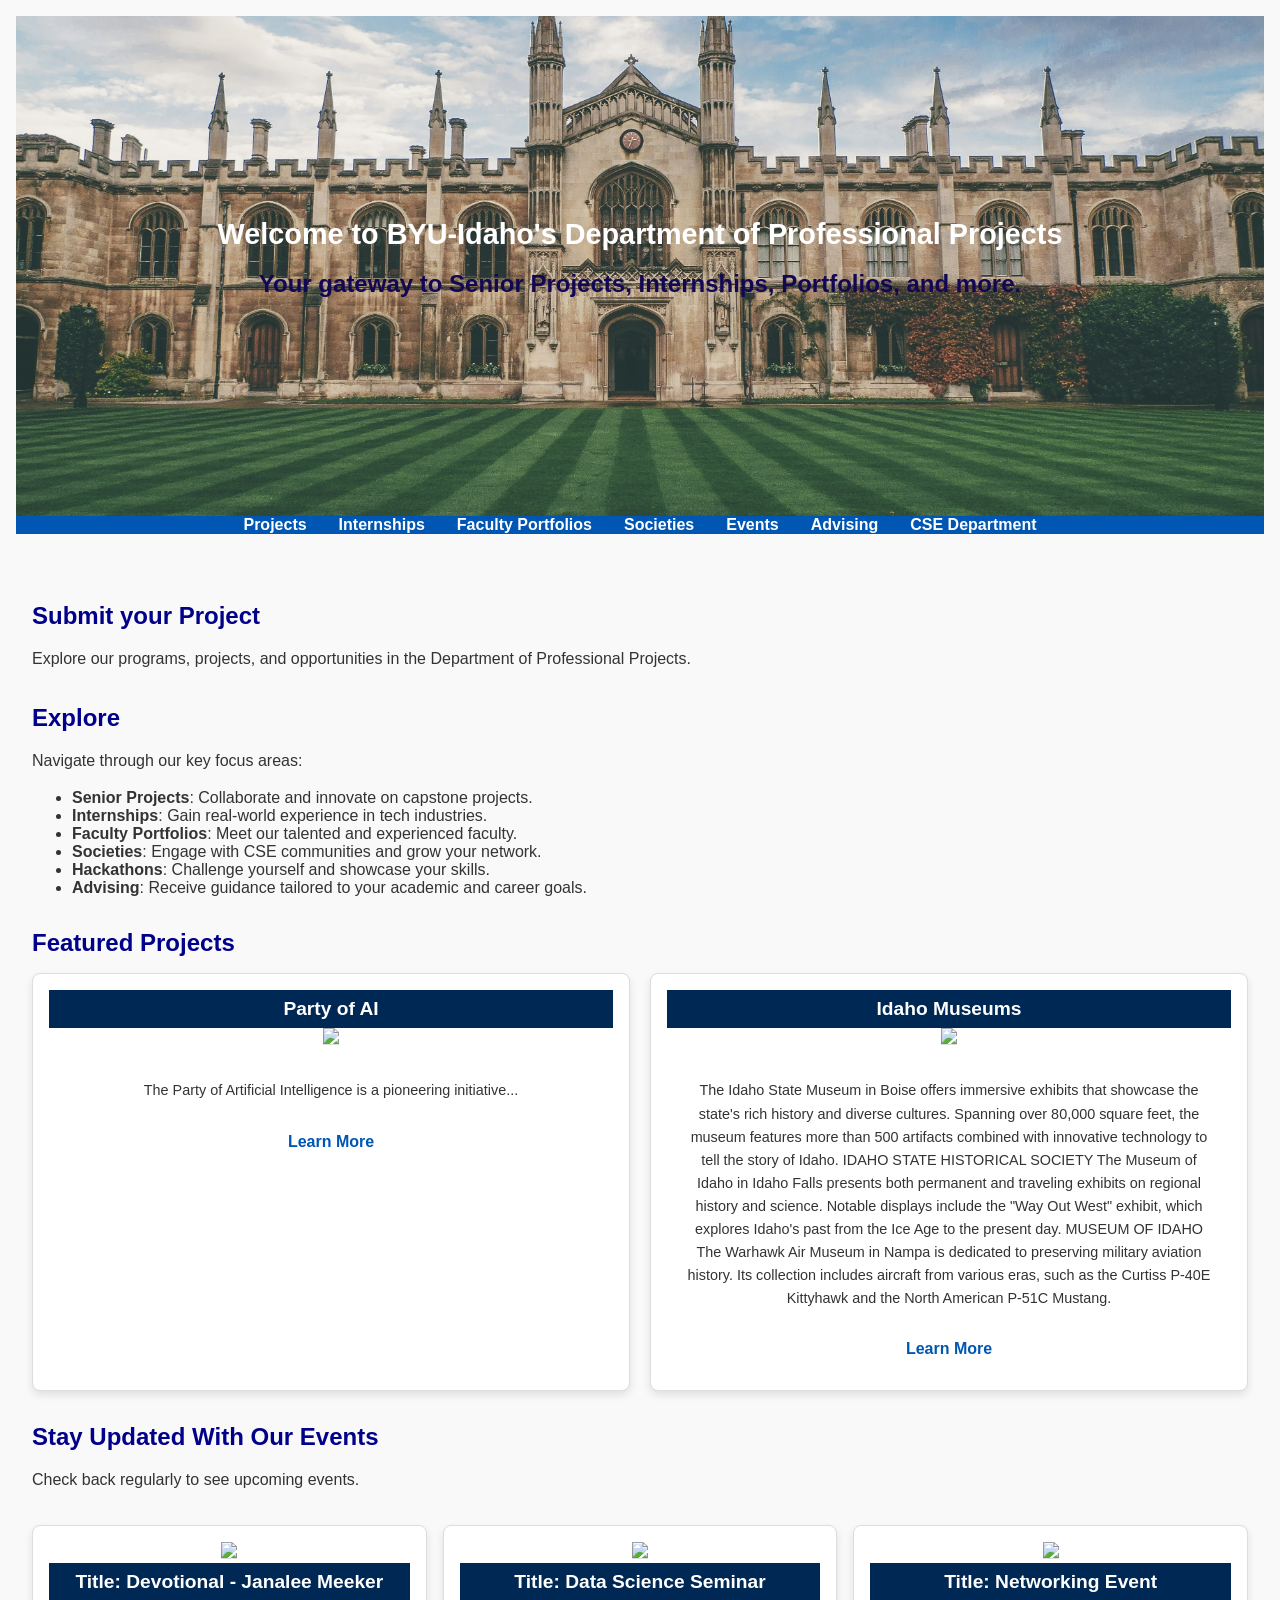
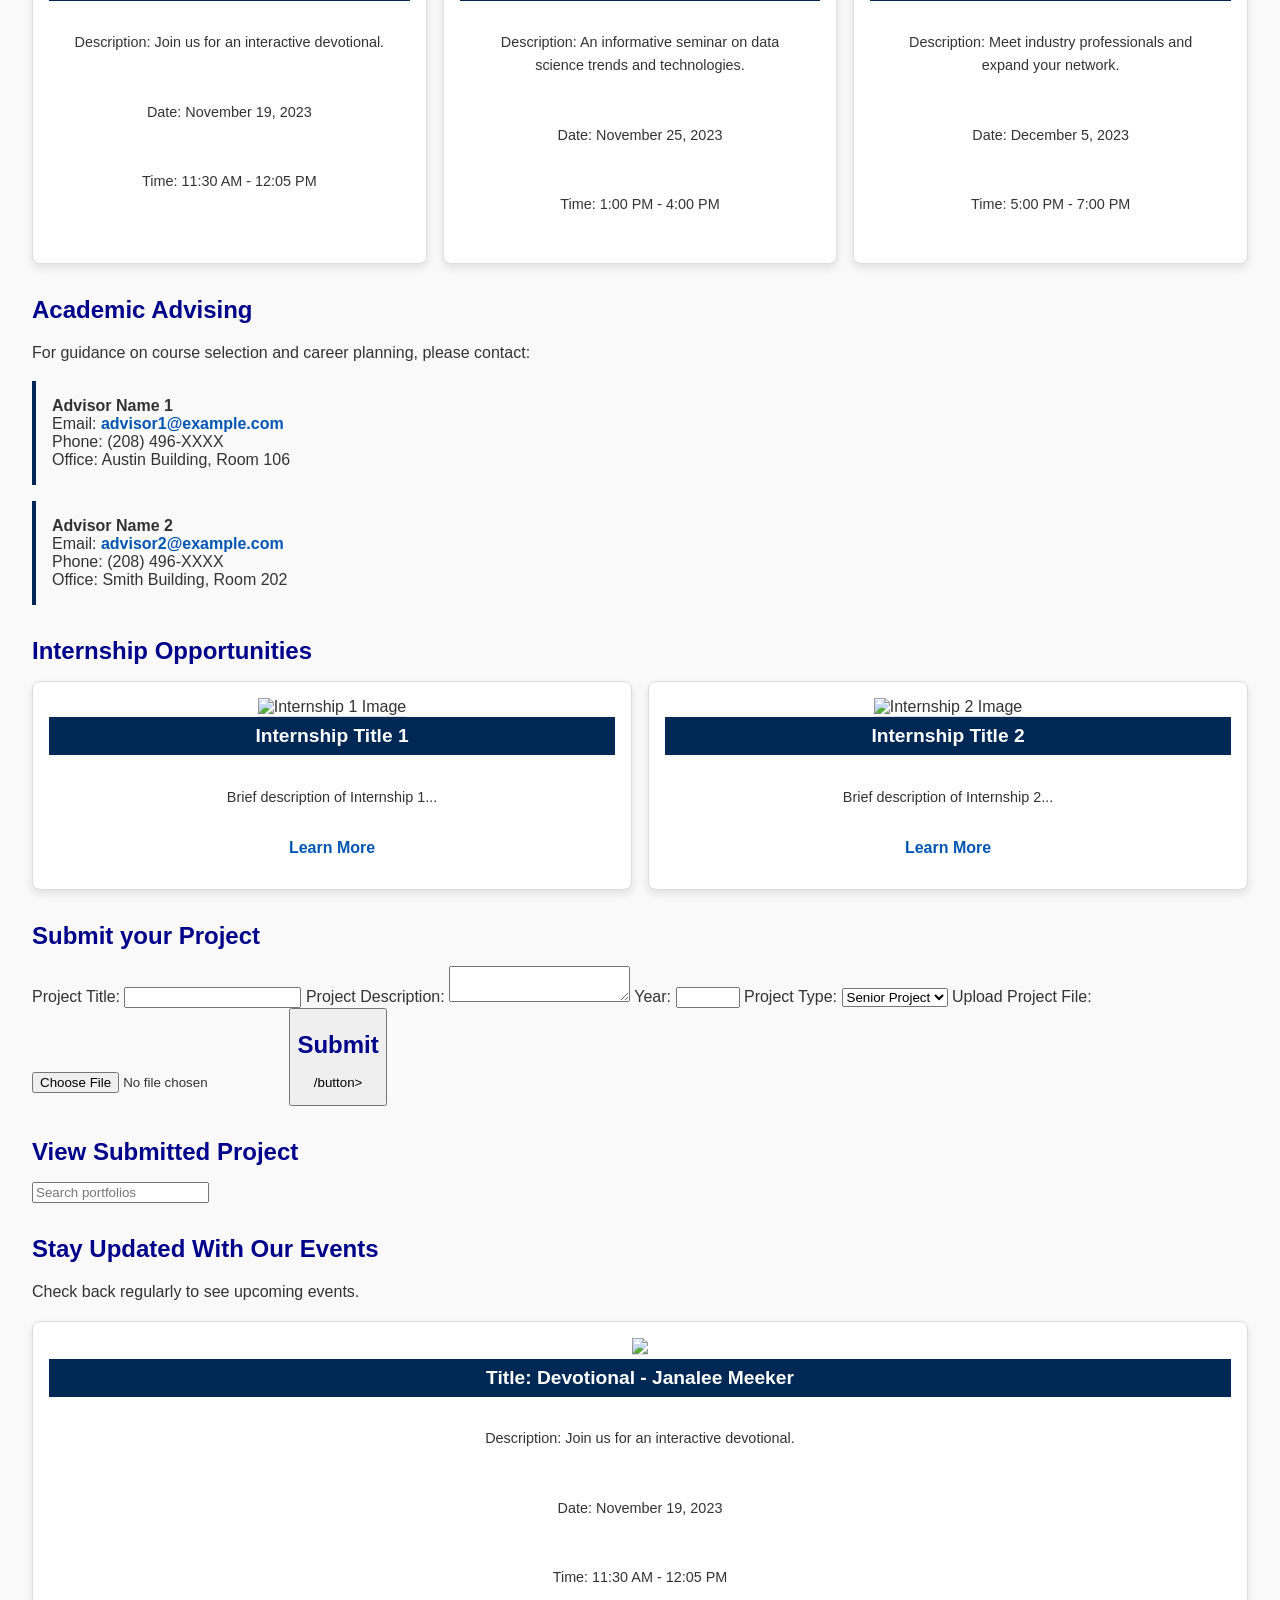
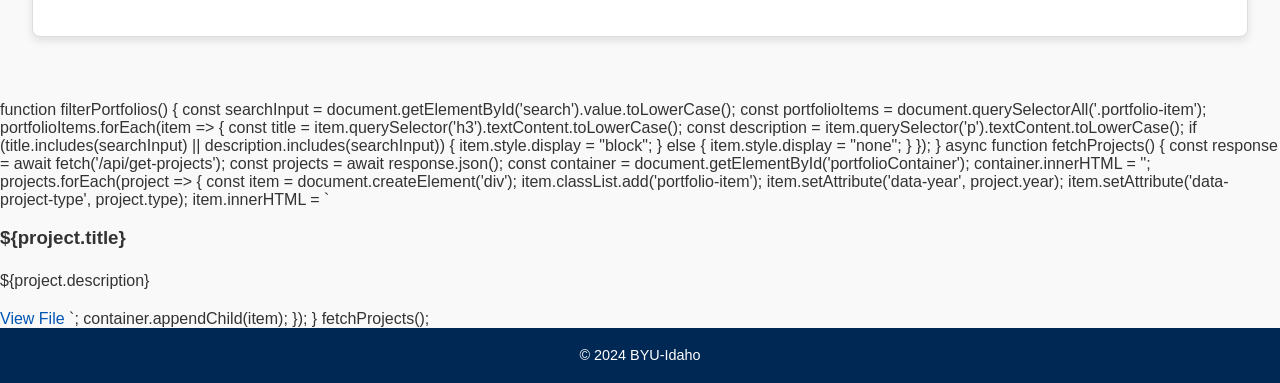
==== index.html @ d8989c40 "Update index.html" ====
<!DOCTYPE html>
<html lang="en">

<head>
  <link rel="stylesheet" type="text/css" href="style.css">
  <meta charset="UTF-8" />
  <meta name="viewport" content="width=device-width, initial-scale=1.0" />
  <title>BYU Idaho Professional Project Department Portfolio</title>
  <link rel="stylesheet" href="/frontend/style.css" />
</head>

<body>
  <header>
    <div class="banner">
      <h1>Welcome to BYU-Idaho's Department of Professional Projects</h1>
      <h2>Your gateway to Senior Projects, Internships, Portfolios, and more.</h2>
    </div>
    
    
    <nav>

      <ul>
        <li><a href="../Professional-Project-Department-Portfolio/frontend/pages/projects.html">Projects</a></li>
        <li><a href="./pages/internships.html">Internships</a></li>
        <li><a href="./pages/portfolio.html">Faculty Portfolios</a></li>
        <li><a href="./pages/societies.html">Societies</a></li>
        <li><a href="./pages/event.html">Events</a></li>
        <li><a href="./pages/advising.html">Advising</a></li>
        <li><a href="./pages/department.html" target="_blank">CSE Department</a></li>
      </ul>

    </nav>
  </header>
  <main>
    <section>
      <h2 style="color: #00008b;">Submit your Project</h2>
      <p>Explore our programs, projects, and opportunities in the Department of Professional Projects.</p>
    </section>
    <section id="overview">
      <h2 style="color: #00008b;">Explore</h2>
      <p>Navigate through our key focus areas:</p>
      <ul>
        <li><strong>Senior Projects</strong>: Collaborate and innovate on capstone projects.</li>
        <li><strong>Internships</strong>: Gain real-world experience in tech industries.</li>
        <li><strong>Faculty Portfolios</strong>: Meet our talented and experienced faculty.</li>
        <li><strong>Societies</strong>: Engage with CSE communities and grow your network.</li>
        <li><strong>Hackathons</strong>: Challenge yourself and showcase your skills.</li>
        <li><strong>Advising</strong>: Receive guidance tailored to your academic and career goals.</li>
      </ul>
    </section>
    <section>
      <h2 style="color: #00008b;">Featured Projects</h2>
      <div class="projects-container">
        <div class="card">
          <h3>Party of AI</h3>
          <img
            src="https://github.com/erospereira/Professional-Project-Department-Portfolio/blob/main/assets/PAI.jpg?raw=true">
          <p>The Party of Artificial Intelligence is a pioneering initiative...</p>
          <a href="#" class="learn-more" onclick="toggleDetails(event, 'details1')">Learn More</a>
          <div id="details1" class="details" style="display: none;">
            <p>
              Key Issues Addressed:
              <br>1. Affordable Housing: Expanding affordable housing options...
              <br>2. Public Safety: Enhancing police presence...
              <br>3. Public Transit Improvement: Upgrading transit safety...
              <br>4. Economic Revitalization: Incentivizing downtown businesses...
              <br>5. Political Engagement and Unity: Promoting inclusive governance...
            </p>
          </div>
        </div>
        <div class="card">
          <h3>Idaho Museums</h3>
          <img
            src="https://github.com/erospereira/Professional-Project-Department-Portfolio/blob/main/Idaho%20museums.jpeg?raw=true">
          <p>The Idaho State Museum in Boise offers immersive exhibits that showcase the state's rich history and
            diverse cultures. Spanning over 80,000 square feet, the museum features more than 500 artifacts combined
            with innovative technology to tell the story of Idaho.
            IDAHO STATE HISTORICAL SOCIETY

            The Museum of Idaho in Idaho Falls presents both permanent and traveling exhibits on regional history and
            science. Notable displays include the "Way Out West" exhibit, which explores Idaho's past from the Ice Age
            to the present day.
            MUSEUM OF IDAHO

            The Warhawk Air Museum in Nampa is dedicated to preserving military aviation history. Its collection
            includes aircraft from various eras, such as the Curtiss P-40E Kittyhawk and the North American P-51C
            Mustang.
          </p>
          <a href="#" class="learn-more" onclick="toggleDetails(event, 'details2')">Learn More</a>
          <div id="details2" class="details" style="display: none;">
            <p>The Central Idaho Historical Museum in McCall focuses on preserving the region's heritage. Current
              projects include the restoration of historic log structures, with support from the Idaho Heritage Trust.
              CHILDRENS INST. FOR HISTORIC PRES.

              The Museum of North Idaho in Coeur d'Alene is planning a significant expansion to accommodate its growing
              collection and better serve the community. The project has received substantial pledges, including
              $700,000 from ignite cda.
              MUSEUM NI

              The Idaho Heritage Trust provides grants and technical assistance to preservationists across the state,
              ensuring that Idaho's cultural legacy is maintained for future generations.
              IDAHO HERITAGE TRUST

              These institutions and projects collectively contribute to preserving and showcasing Idaho's rich cultural
              and historical heritage.
            </p>
          </div>

          <!-- Additional project cards -->
        </div>
    </section>

    <section>
      <h2 style="color: #00008b;">Stay Updated With Our Events</h2>
      <p>Check back regularly to see upcoming events.</p>
    </section>

    <section class="grid-container">
      <!-- Example Event Card -->
      <div class="card">
        <img
          src="https://github.com/erospereira/Professional-Project-Department-Portfolio/blob/main/Janalee.jpg?raw=true" />
        <div class="card-content">
          <h3>Title: Devotional - Janalee Meeker</h3>
          <p>Description: Join us for an interactive devotional.</p>
          <p>Date: November 19, 2023</p>
          <p>Time: 11:30 AM - 12:05 PM</p>
        </div>
      </div>

      <div class="card">
        <img
          src="https://github.com/erospereira/Professional-Project-Department-Portfolio/blob/main/Idaho%20Community.jpeg?raw=true" />
        <div class="card-content">
          <h3>Title: Data Science Seminar</h3>
          <p>Description: An informative seminar on data science trends and technologies.</p>
          <p>Date: November 25, 2023</p>
          <p>Time: 1:00 PM - 4:00 PM</p>
        </div>
      </div>

      <div class="card">
        <img
          src="https://github.com/erospereira/Professional-Project-Department-Portfolio/blob/main/BYU%20Idaho2.jpeg?raw=true" />
        <div class="card-content">
          <h3>Title: Networking Event</h3>
          <p>Description: Meet industry professionals and expand your network.</p>
          <p>Date: December 5, 2023</p>
          <p>Time: 5:00 PM - 7:00 PM</p>
        </div>
      </div>
    </section>

          <!-- Additional project cards -->
        </div>
    </section>  



    <section>
      <h2 style="color: #00008b;">Academic Advising</h2>
      <p>For guidance on course selection and career planning, please contact:</p>
      <ul class="advisors-list">
        <li>
          <strong>Advisor Name 1</strong><br>
          Email: <a href="mailto:advisor1@example.com">advisor1@example.com</a><br>
          Phone: (208) 496-XXXX<br>
          Office: Austin Building, Room 106
        </li>
        <li>
          <strong>Advisor Name 2</strong><br>
          Email: <a href="mailto:advisor2@example.com">advisor2@example.com</a><br>
          Phone: (208) 496-XXXX<br>
          Office: Smith Building, Room 202
        </li>
        <!-- Additional advisors -->
      </ul>
    </section>
    <section>
      <h2 style="color: #00008b;">Internship Opportunities</h2>
      <div class="grid-container">
        <div class="card">   
                   
          <img src="C:\Users\erosp\Documents\Repositories\Professional-Project-Department-Portfolio\assets\BYU Idaho2.jpeg" alt="Internship 1 Image" class="card-img">
          <div class="card-content"></div>
          <h3>Internship Title 1</h3>
          <p>Brief description of Internship 1...</p>
          <a href="internship1-details.html">Learn More</a>
        </div>
        <div class="card">                   
          <img src="C:\Users\erosp\Documents\Repositories\Professional-Project-Department-Portfolio\assets\Idaho Community.jpeg" alt="Internship 2 Image" class="card-img" >
          <div class="card-content"></div>
          <h3>Internship Title 2</h3>
          <p>Brief description of Internship 2...</p>
          <a href="internship2-details.html">Learn More</a>
        </div>


        <!-- Additional project cards -->
      </div>
    </section>

    <section id="uploadProject">
      <h2 style="color: #00008b;">Submit your Project</h2>
      <form id="projectForm" enctype="multipart/form-data">
        <label for="projectTitle">Project Title:</label>
        <input type="text" id="projectTitle" name="title" required>

        <label for="projectDescription">Project Description:</label>
        <textarea id="projectDescription" name="description" required></textarea>

        <label for="projectYear">Year:</label>
        <input type="number" id="projectYear" name="year" min="2000" max="2100" required>

        <label for="projectType">Project Type:</label>
        <select id="projectType" name="type" required>
          <option value="Senior Project">Senior Project</option>
          <option value="Internship">Internship</option>
          <option value="Portfolio">Portfolio</option>
        </select>

        <label for="projectFile">Upload Project File:</label>
        <input type="file" id="projectFile" name="file" accept=".jpg,.png,.pdf,.docx" required>

        <button type="submit"><h2 style="color: #00008b;">Submit</h2>/button>
      </form>
      <p id="formMessage"></p>
    </section>

    <section id="portfolioDisplay">
      <h2 style="color: #00008b;">View Submitted Project</h2>
      <input type="text" id="search" placeholder="Search portfolios" oninput="filterPortfolios()">
      <div id="portfolioContainer"></div>
    </section>

    

    <section>
      <h2 style="color: #00008b;">Stay Updated With Our Events</h2>
      <p>Check back regularly to see upcoming events.</p>
      <div class="grid-container">
        <div class="card">
          <img src="https://github.com/erospereira/Professional-Project-Department-Portfolio/blob/main/assets/Janalee.jpg?raw=true" />
          <div class="card-content">
            <h3>Title: Devotional - Janalee Meeker</h3>
            <p>Description: Join us for an interactive devotional.</p>
            <p>Date: November 19, 2023</p>
            <p>Time: 11:30 AM - 12:05 PM</p>
          </div>
        </div>
        <!-- Additional event cards -->
      </div>
    </section>
  </main>

 
    function filterPortfolios() {
      const searchInput = document.getElementById('search').value.toLowerCase();
      const portfolioItems = document.querySelectorAll('.portfolio-item');
      portfolioItems.forEach(item => {
        const title = item.querySelector('h3').textContent.toLowerCase();
        const description = item.querySelector('p').textContent.toLowerCase();
        if (title.includes(searchInput) || description.includes(searchInput)) {
          item.style.display = "block";
        } else {
          item.style.display = "none";
        }
      });
    }

  
  </script>
    async function fetchProjects() {
      const response = await fetch('/api/get-projects');
      const projects = await response.json();
      const container = document.getElementById('portfolioContainer');
      container.innerHTML = '';

      projects.forEach(project => {
        const item = document.createElement('div');
        item.classList.add('portfolio-item');
        item.setAttribute('data-year', project.year);
        item.setAttribute('data-project-type', project.type);

        item.innerHTML = `
          <h3>${project.title}</h3>
          <p>${project.description}</p>
          <a href="${project.filePath}" target="_blank">View File</a>
        `;
        container.appendChild(item);
      });
    }

    fetchProjects();
  </script>

    <footer>
      <p>&copy; 2024 BYU-Idaho</p>
    </footer>
  
    <script>
      function toggleDetails(event, id) {
        event.preventDefault();
        var details = document.getElementById(id);
        if (details.style.display === "none") {
          details.style.display = "block";
        } else {
          details.style.display = "none";
      }
      }  
  </script>
</body>

</html>
---- style.css ----
/* General Styles */
header {
    background-image: url('https://github.com/erospereira/Professional-Project-Department-Portfolio/blob/main/assets/vadim-sherbakov-d6ebY-faOO0-unsplash.jpg?raw=true');
    background-size: cover;
    background-position: center;
    color: #ffffff;
    padding: 1rem;
    text-align: center;
  }
  
  body {
    font-family: Arial, sans-serif;
    margin: 0;
    padding: 0;
    background-color: #f9f9f9;
    color: #333;
  }
  
  a {
    color: #0056b3;
    text-decoration: none;
  }
  
  a:hover {
    text-decoration: underline;
  }
  
  /* Header Styles */
  header h1 {
    margin: 0;
    font-size: 1.8rem;
  }
  
  nav {
    background-color: #0056b3;
  }
  
  nav ul {
    list-style-type: none;
    padding: 0;
    margin: 0;
    display: flex;
    justify-content: center;
  }
  
  nav ul li {
    margin: 0 1rem;
  }
  
  nav ul li a {
    color: #ffffff;
    font-weight: bold;
  }
  
  nav ul li a:hover {
    text-decoration: underline;
  }
  
  /* Main Content Styles */
  main {
    padding: 2rem;
  }
  
  section {
    margin-bottom: 2rem;
  }
  
  h2 {
    /* color: #002855; */
    color:rgb(19, 7, 83);
    font-size: 1.5rem;
    margin-bottom: 1rem;
  }
  
  .card img {
    width: 33%;
    height: auto;
    border-bottom: 1px solid #ddd;
  }

  p {
    line-height: 1.6;
  }
  
  /* Grid and Card Styles */
  .grid-container {
    display: grid;
    grid-template-columns: repeat(auto-fit, minmax(300px, 1fr));
    gap: 1rem;
  }
  
  /* Projects Flex Container */
  .projects-container {
    display: flex;
    flex-wrap: wrap; /* Allows items to wrap to the next line if necessary */
    gap: 20px; /* Adds space between the cards */
  }
  
  /* Card Style Adjustments */
  .card {
    flex: 1 1 calc(33.333% - 40px); /* Adjusts the width of each card */
    box-sizing: border-box;
    border: 1px solid #ddd;
    border-radius: 8px;
    box-shadow: 0 4px 8px rgba(0, 0, 0, 0.1);
    background-color: #ffffff;
    overflow: hidden;
    transition: transform 0.2s;
    text-align: center;
    padding: 16px;
  }
  
  .card:hover {
    transform: translateY(-5px);
  }
  
  .card h3 {
    background-color: #002855;
    color: #ffffff;
    padding: 0.5rem;
    margin: 0;
    font-size: 1.2rem;
    
  }
  
  .card img {
    width: 33%;
    height: auto;
    border-bottom: 1px solid #ddd;
  }
  
  .card p {
    padding: 1rem;
    font-size: 0.9rem;
  }
  
  .card a {
    display: inline-block;
    margin-bottom: 1rem;
    color: #0056b3;
    font-weight: bold;
  }
  
  .card a:hover {
    text-decoration: underline;
  }
  
  /* List Styles */
  ul.events-list,
  ul.advisors-list {
    list-style-type: none;
    padding: 0;
  }
  
  ul.events-list li,
  ul.advisors-list li {
    background-color: #f9f9f9;
    padding: 1rem;
    margin-bottom: 1rem;
    border-left: 4px solid #002855;
  }
  
  ul.events-list li a,
  ul.advisors-list li a {
    color: #0056b3;
    font-weight: bold;
  }
  
  ul.events-list li a:hover,
  ul.advisors-list li a:hover {
    text-decoration: underline;
  }
  
  /* Footer Styles */
  footer {
    background-color: #002855;
    color: #ffffff;
    text-align: center;
    padding: 1rem;
  }
  
  footer p {
    margin: 0;
    font-size: 0.9rem;
  }
  
  
  .banner{
    display: flex;
    justify-content: center;
    align-items: center;
    flex-direction: column;
    height:500px;
    background-image: url(../Professional-Project-Department-Portfolio/assets/vadim-sherbakov-d6ebY-faOO0-unsplash.jpg);
    background-size: cover;
    background-position: center;
    
  }
---- frontend/style.css ----
/* General Styles */
header {
    background-image: url('https://github.com/erospereira/Professional-Project-Department-Portfolio/blob/main/assetsvadim-sherbakov-d6ebY-faOO0-unsplash.jpg?raw=true');
    background-size: cover;
    background-position: center;
    color: #ffffff;
    padding: 1rem;
    text-align: center;
  }
  
  body {
    font-family: Arial, sans-serif;
    margin: 0;
    padding: 0;
    background-color: #f9f9f9;
    color: #333;
  }
  
  a {
    color: #0056b3;
    text-decoration: none;
  }
  
  a:hover {
    text-decoration: underline;
  }
  
  /* Header Styles */
  header h1 {
    margin: 0;
    font-size: 1.8rem;
  }
  
  nav {
    background-color: #0056b3;
  }
  
  nav ul {
    list-style-type: none;
    padding: 0;
    margin: 0;
    display: flex;
    justify-content: center;
  }
  
  nav ul li {
    margin: 0 1rem;
  }
  
  nav ul li a {
    color: #ffffff;
    font-weight: bold;
  }
  
  nav ul li a:hover {
    text-decoration: underline;
  }
  
  /* Main Content Styles */
  main {
    padding: 2rem;
  }
  
  section {
    margin-bottom: 2rem;
  }
  
  h2 {
    /* color: #002855; */
    color:rgb(19, 7, 83);
    font-size: 1.5rem;
    margin-bottom: 1rem;
  }
  
  .card img {
    width: 33%;
    height: auto;
    border-bottom: 1px solid #ddd;
  }

  p {
    line-height: 1.6;
  }
  
  /* Grid and Card Styles */
  .grid-container {
    display: grid;
    grid-template-columns: repeat(auto-fit, minmax(300px, 1fr));
    gap: 1rem;
  }
  
  /* Projects Flex Container */
  .projects-container {
    display: flex;
    flex-wrap: wrap; /* Allows items to wrap to the next line if necessary */
    gap: 20px; /* Adds space between the cards */
  }
  
  /* Card Style Adjustments */
  .card {
    flex: 1 1 calc(33.333% - 40px); /* Adjusts the width of each card */
    box-sizing: border-box;
    border: 1px solid #ddd;
    border-radius: 8px;
    box-shadow: 0 4px 8px rgba(0, 0, 0, 0.1);
    background-color: #ffffff;
    overflow: hidden;
    transition: transform 0.2s;
    text-align: center;
    padding: 16px;
  }
  
  .card:hover {
    transform: translateY(-5px);
  }
  
  .card h3 {
    background-color: #002855;
    color: #ffffff;
    padding: 0.5rem;
    margin: 0;
    font-size: 1.2rem;
    
  }
  
  .card img {
    width: 33%;
    height: auto;
    border-bottom: 1px solid #ddd;
  }
  
  .card p {
    padding: 1rem;
    font-size: 0.9rem;
  }
  
  .card a {
    display: inline-block;
    margin-bottom: 1rem;
    color: #0056b3;
    font-weight: bold;
  }
  
  .card a:hover {
    text-decoration: underline;
  }
  
  /* List Styles */
  ul.events-list,
  ul.advisors-list {
    list-style-type: none;
    padding: 0;
  }
  
  ul.events-list li,
  ul.advisors-list li {
    background-color: #f9f9f9;
    padding: 1rem;
    margin-bottom: 1rem;
    border-left: 4px solid #002855;
  }
  
  ul.events-list li a,
  ul.advisors-list li a {
    color: #0056b3;
    font-weight: bold;
  }
  
  ul.events-list li a:hover,
  ul.advisors-list li a:hover {
    text-decoration: underline;
  }
  
  /* Footer Styles */
  footer {
    background-color: #002855;
    color: #ffffff;
    text-align: center;
    padding: 1rem;
  }
  
  footer p {
    margin: 0;
    font-size: 0.9rem;
  }
  
  
  .banner{
    display: flex;
    justify-content: center;
    align-items: center;
    flex-direction: column;
    height:500px;
    background-image: url(../assets/vadim-sherbakov-d6ebY-faOO0-unsplash.jpg);
    background-size: cover;
    background-position: center;
    
  }
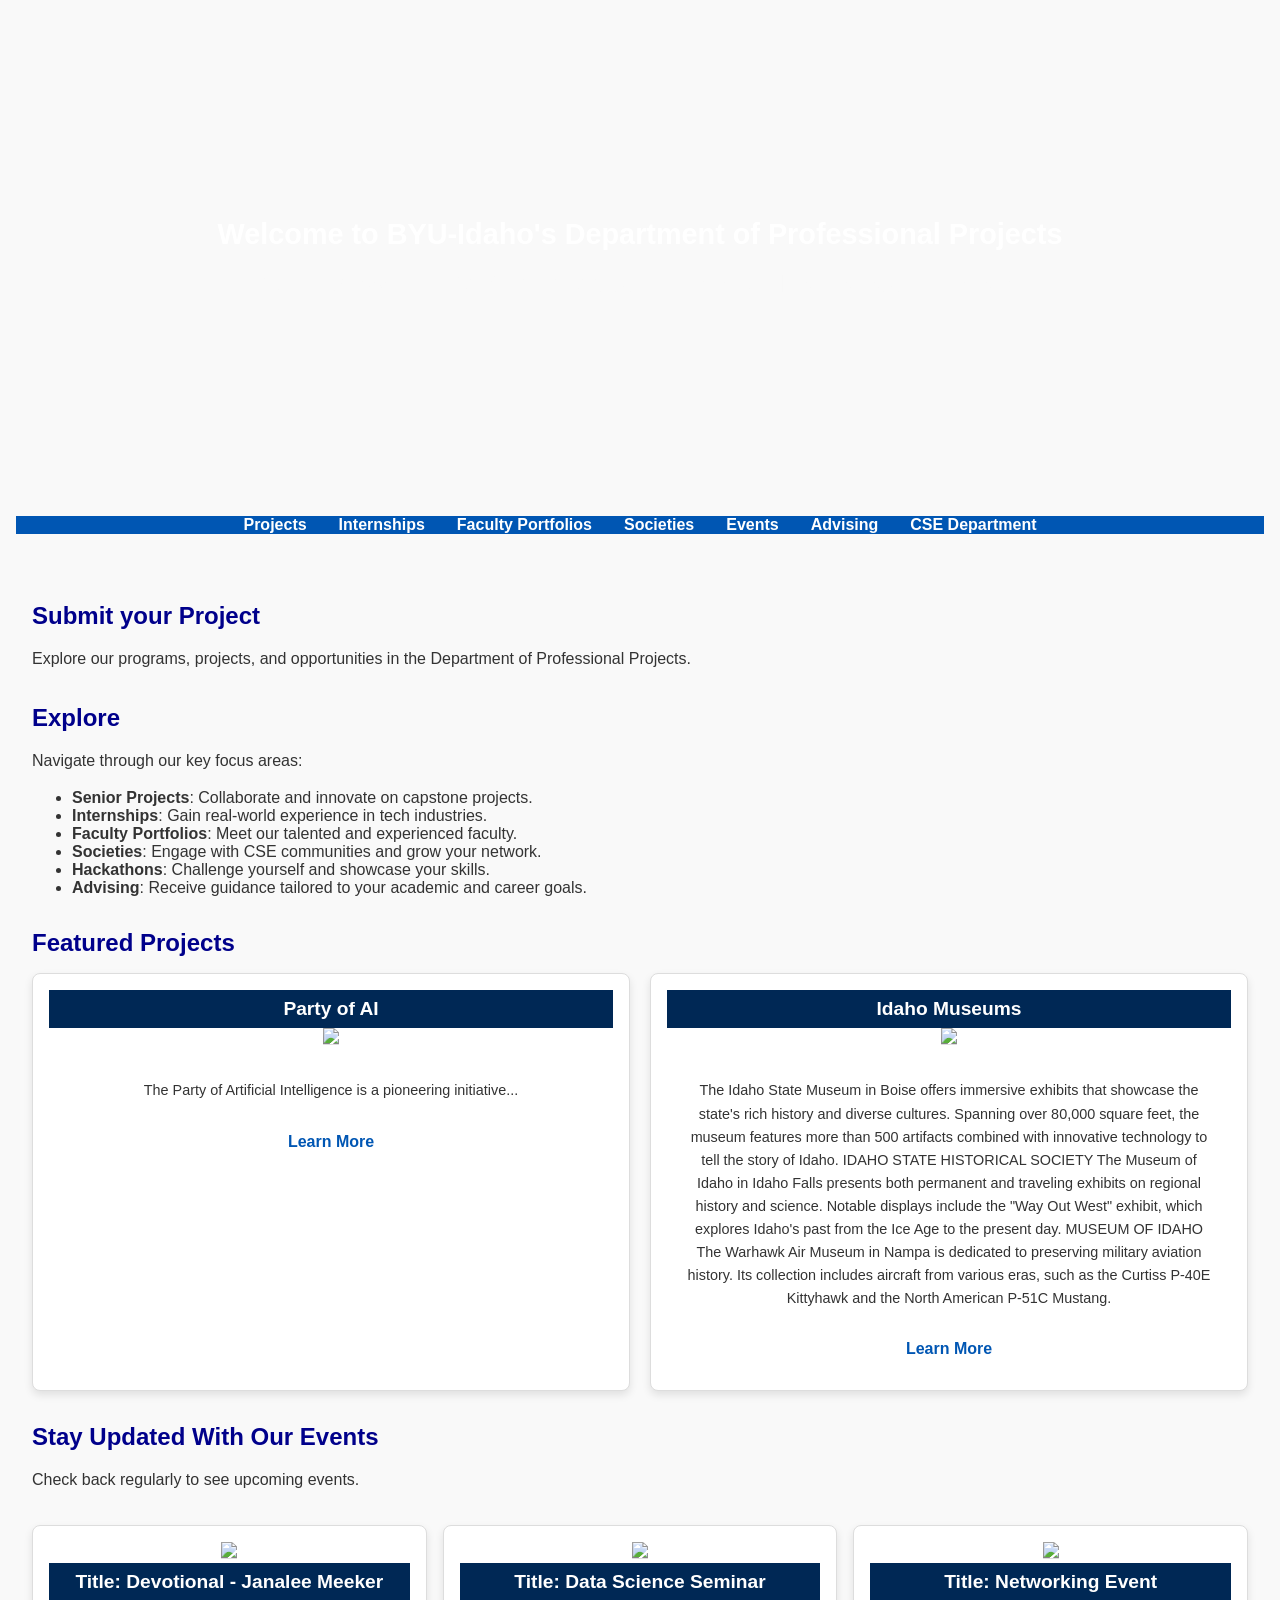
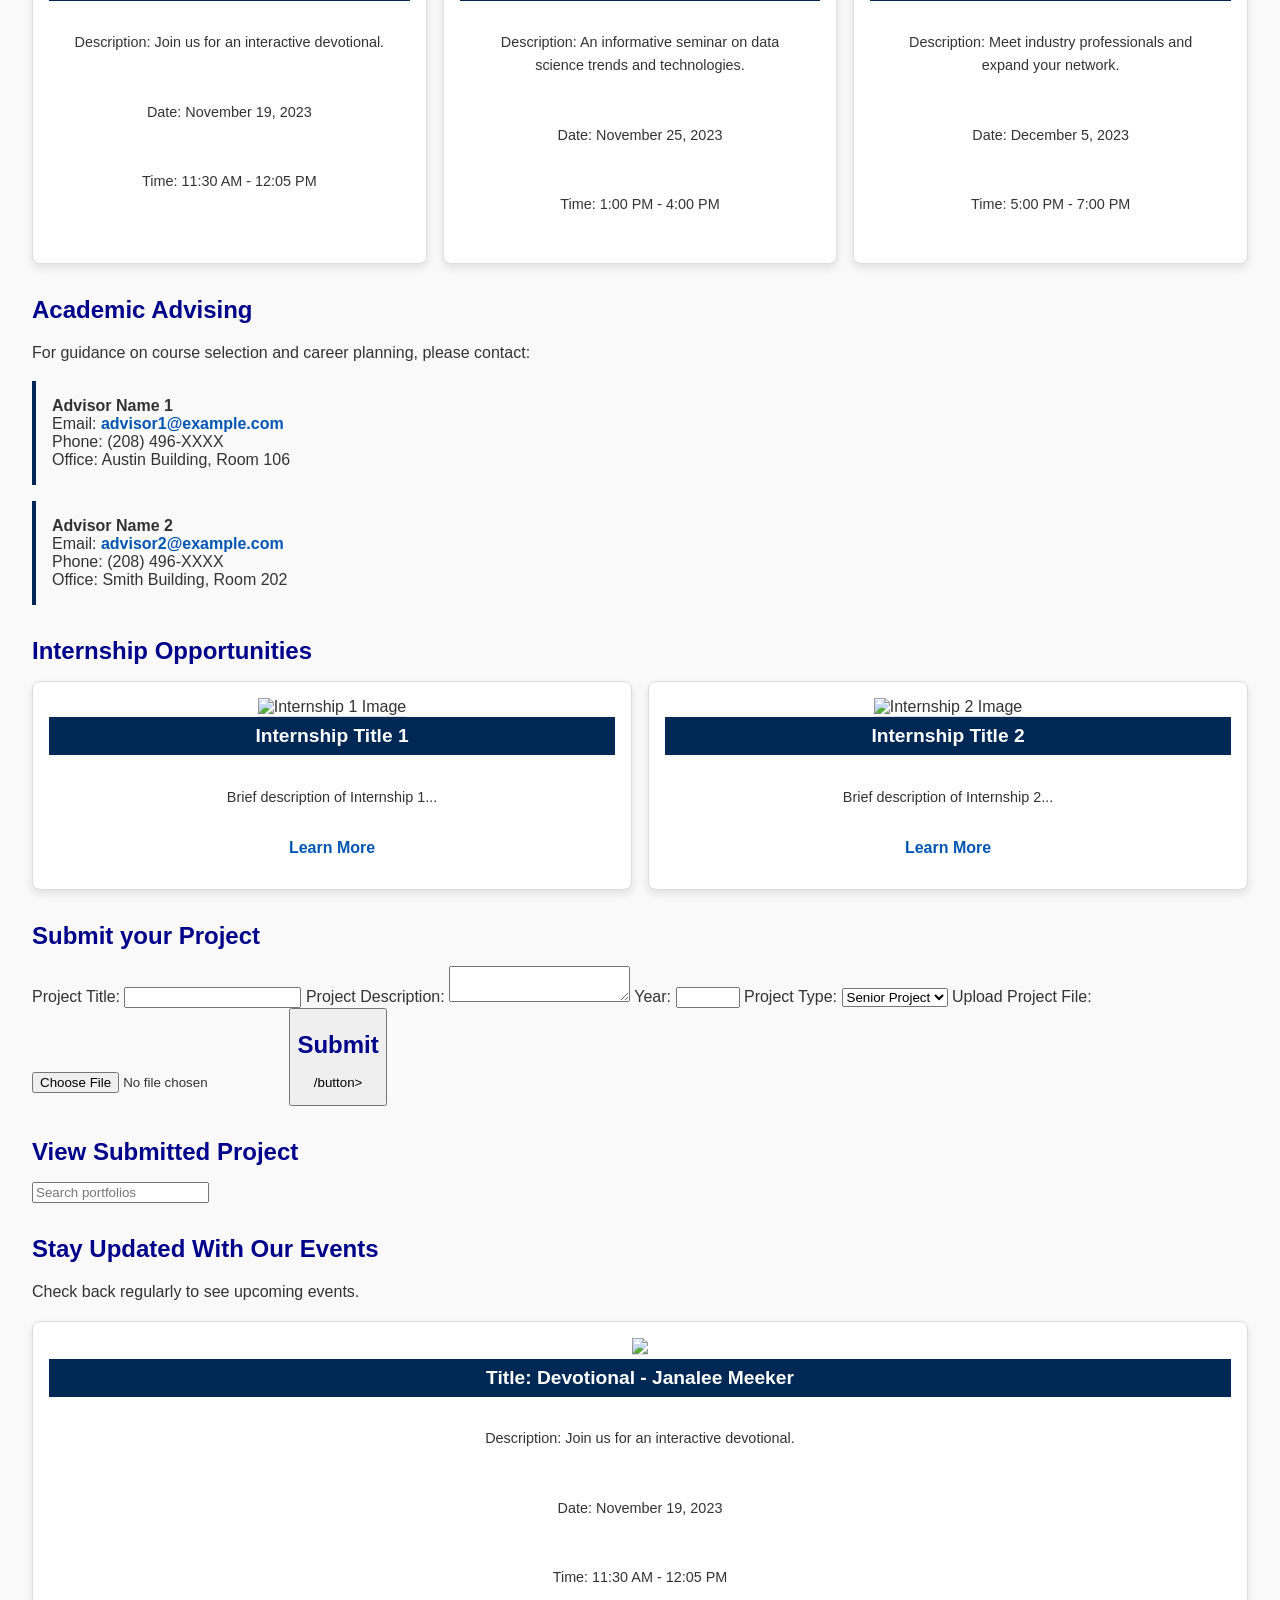
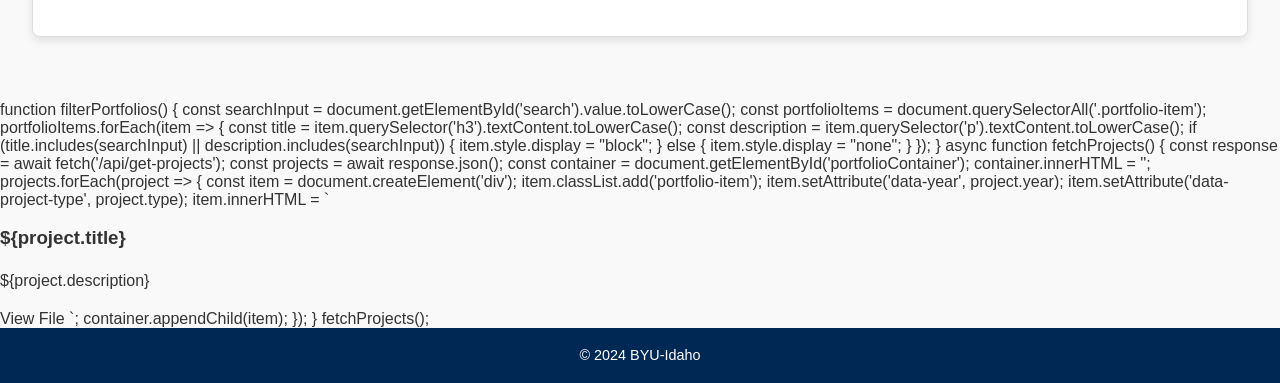
==== commit c5d5aac9: "fix navigation and title color" ====
--- a/index.html
+++ b/index.html
@@ -6,7 +6,7 @@
   <meta charset="UTF-8" />
   <meta name="viewport" content="width=device-width, initial-scale=1.0" />
   <title>BYU Idaho Professional Project Department Portfolio</title>
-  <link rel="stylesheet" href="/frontend/style.css" />
+  <link rel="stylesheet" href="../../style.css" />
 </head>
 
 <body>
@@ -20,13 +20,13 @@
     <nav>
 
       <ul>
-        <li><a href="../Professional-Project-Department-Portfolio/frontend/pages/projects.html">Projects</a></li>
-        <li><a href="./pages/internships.html">Internships</a></li>
-        <li><a href="./pages/portfolio.html">Faculty Portfolios</a></li>
-        <li><a href="./pages/societies.html">Societies</a></li>
-        <li><a href="./pages/event.html">Events</a></li>
-        <li><a href="./pages/advising.html">Advising</a></li>
-        <li><a href="./pages/department.html" target="_blank">CSE Department</a></li>
+        <li><a href="./frontend/pages/projects.html">Projects</a></li>
+        <li><a href="./frontend/pages/internships.html">Internships</a></li>
+        <li><a href="./frontend/pages/portfolio.html">Faculty Portfolios</a></li>
+        <li><a href="./frontend/pages/societies.html">Societies</a></li>
+        <li><a href="./frontend/pages/event.html">Events</a></li>
+        <li><a href="./frontend/pages/advising.html">Advising</a></li>
+        <li><a href="./frontend/pages/department.html" target="_blank">CSE Department</a></li>
       </ul>
 
     </nav>
--- a/style.css
+++ b/style.css
@@ -17,12 +17,12 @@
   }
   
   a {
-    color: #0056b3;
+    color: inherit;
     text-decoration: none;
   }
   
   a:hover {
-    text-decoration: underline;
+    text-decoration: none;
   }
   
   /* Header Styles */
@@ -67,7 +67,7 @@
   
   h2 {
     /* color: #002855; */
-    color:rgb(19, 7, 83);
+    color:#f9f9f9;
     font-size: 1.5rem;
     margin-bottom: 1rem;
   }
--- a/style.css
+++ b/style.css
@@ -17,12 +17,12 @@
   }
   
   a {
-    color: #0056b3;
+    color: inherit;
     text-decoration: none;
   }
   
   a:hover {
-    text-decoration: underline;
+    text-decoration: none;
   }
   
   /* Header Styles */
@@ -67,7 +67,7 @@
   
   h2 {
     /* color: #002855; */
-    color:rgb(19, 7, 83);
+    color:#f9f9f9;
     font-size: 1.5rem;
     margin-bottom: 1rem;
   }
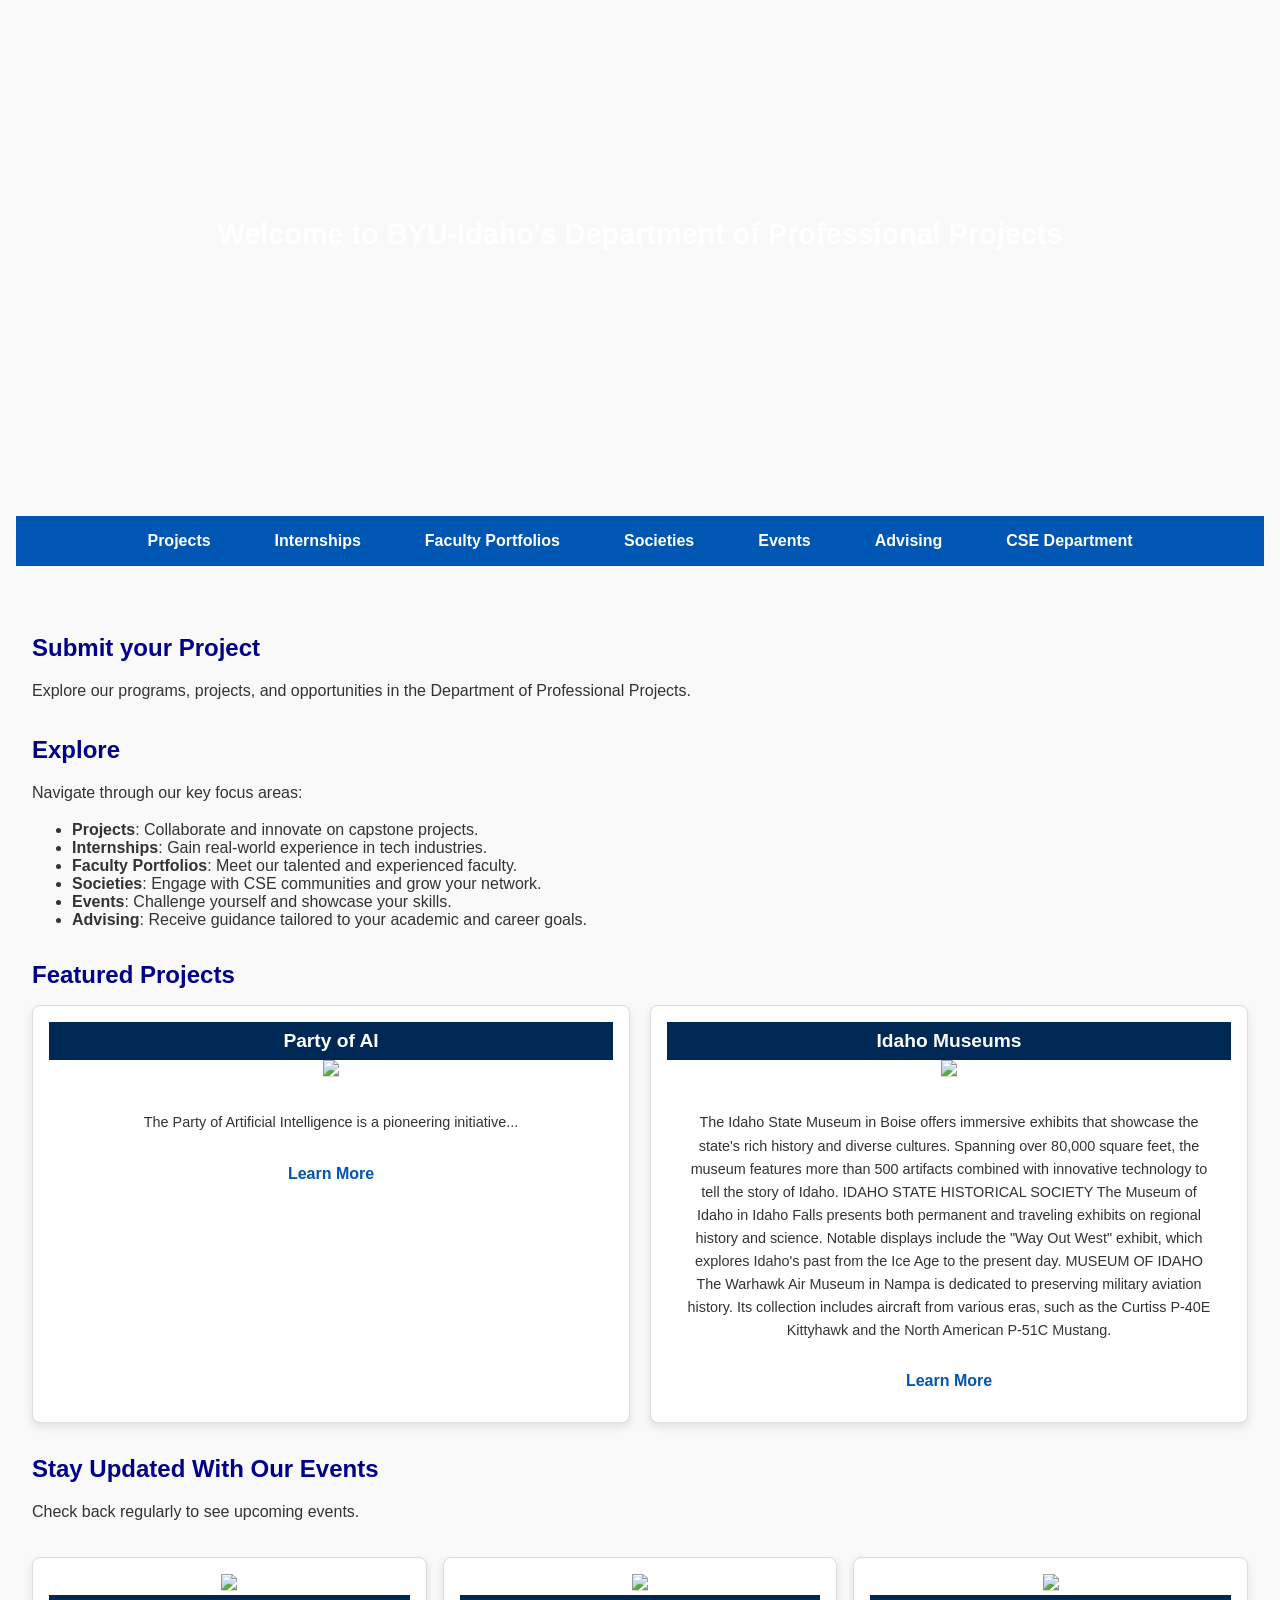
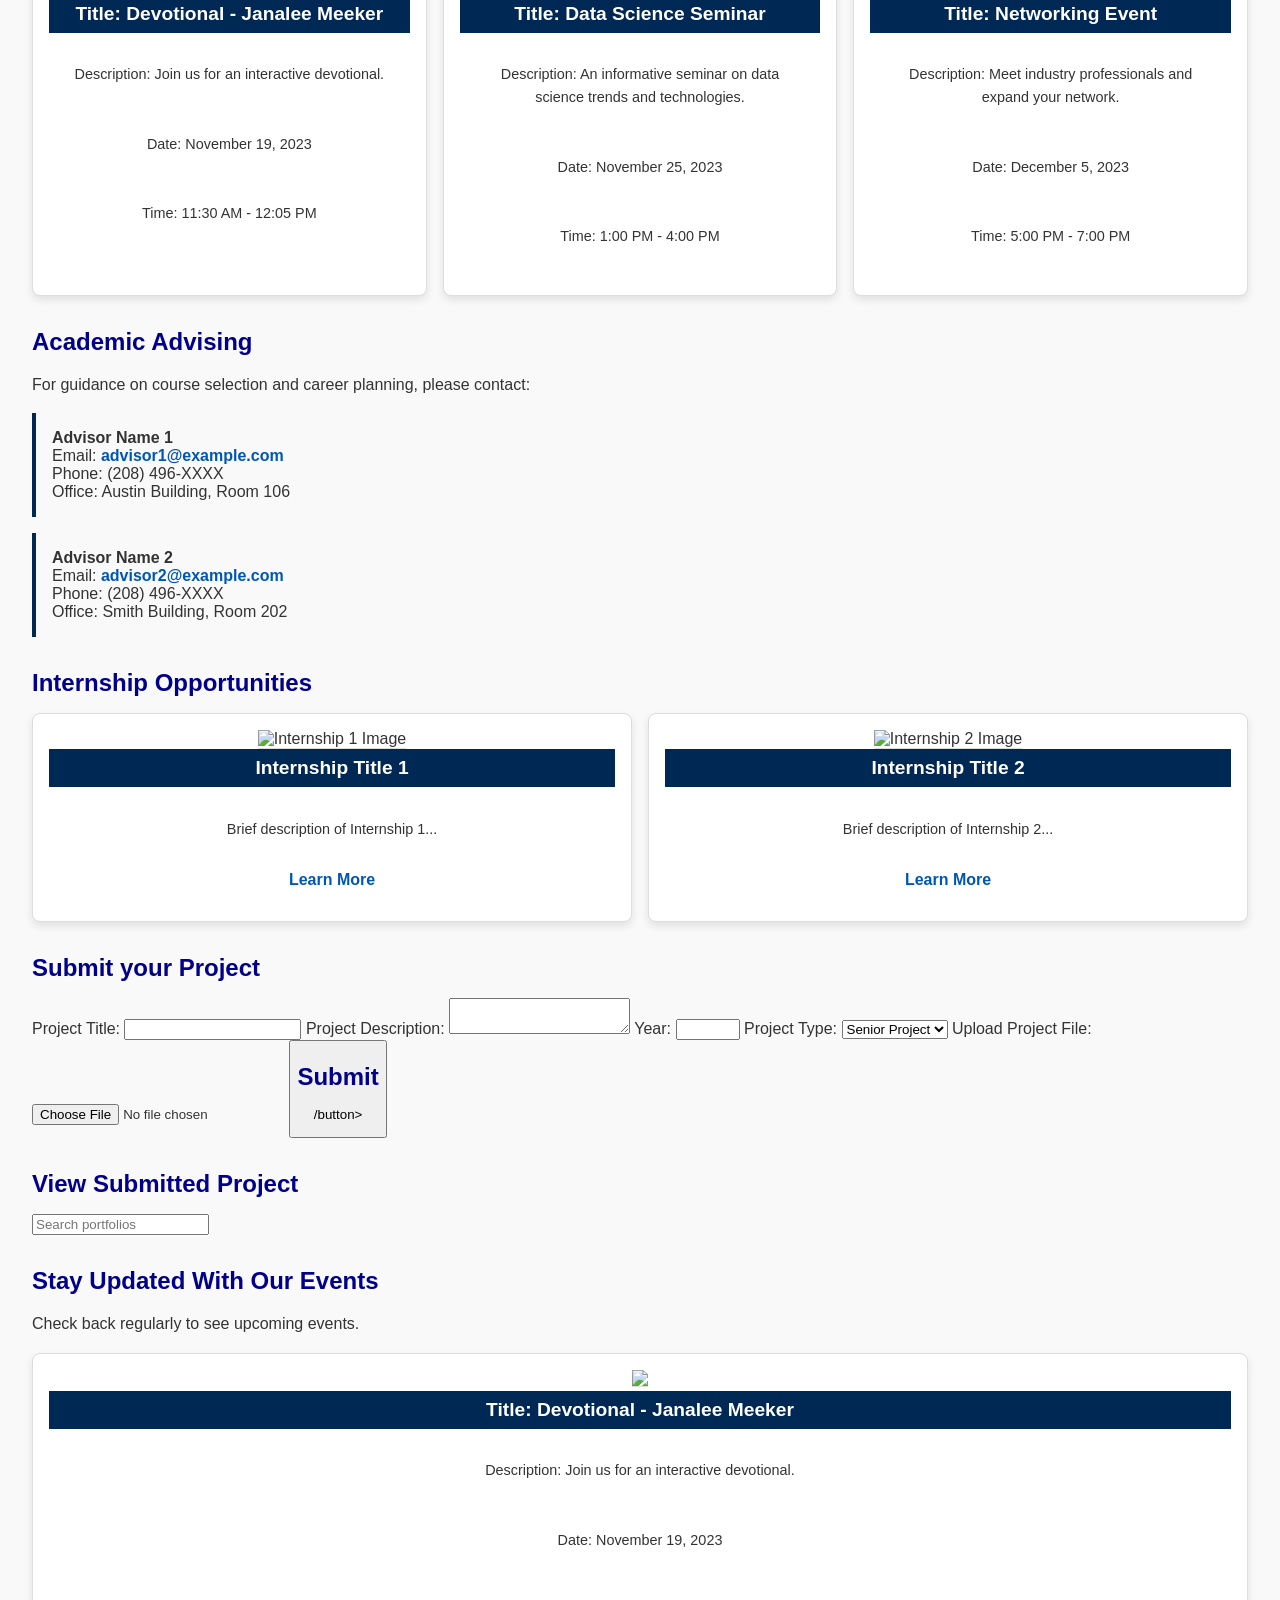
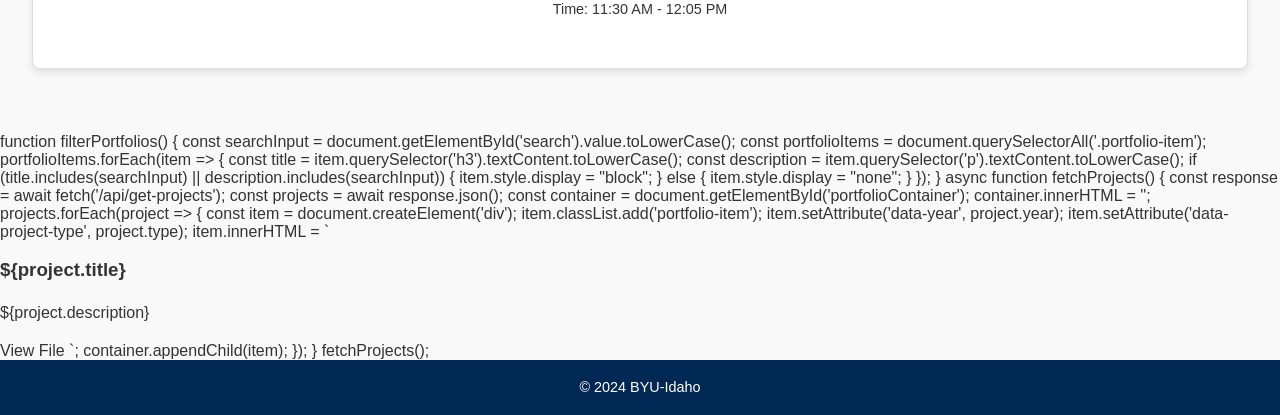
==== commit aec08d54: "navigation pretty" ====
--- a/index.html
+++ b/index.html
@@ -13,7 +13,7 @@
   <header>
     <div class="banner">
       <h1>Welcome to BYU-Idaho's Department of Professional Projects</h1>
-      <h2>Your gateway to Senior Projects, Internships, Portfolios, and more.</h2>
+      <h2>Your gateway to applied learning, industry connections, and career preparation</h2>
     </div>
     
     
@@ -26,7 +26,7 @@
         <li><a href="./frontend/pages/societies.html">Societies</a></li>
         <li><a href="./frontend/pages/event.html">Events</a></li>
         <li><a href="./frontend/pages/advising.html">Advising</a></li>
-        <li><a href="./frontend/pages/department.html" target="_blank">CSE Department</a></li>
+        <li><a href="./frontend/pages/department.html">CSE Department</a></li>
       </ul>
 
     </nav>
@@ -40,11 +40,11 @@
       <h2 style="color: #00008b;">Explore</h2>
       <p>Navigate through our key focus areas:</p>
       <ul>
-        <li><strong>Senior Projects</strong>: Collaborate and innovate on capstone projects.</li>
+        <li><strong>Projects</strong>: Collaborate and innovate on capstone projects.</li>
         <li><strong>Internships</strong>: Gain real-world experience in tech industries.</li>
         <li><strong>Faculty Portfolios</strong>: Meet our talented and experienced faculty.</li>
         <li><strong>Societies</strong>: Engage with CSE communities and grow your network.</li>
-        <li><strong>Hackathons</strong>: Challenge yourself and showcase your skills.</li>
+        <li><strong>Events</strong>: Challenge yourself and showcase your skills.</li>
         <li><strong>Advising</strong>: Receive guidance tailored to your academic and career goals.</li>
       </ul>
     </section>
--- a/style.css
+++ b/style.css
@@ -196,3 +196,10 @@
     background-position: center;
     
   }
+
+  nav li{
+    padding:1em;
+  }
+  .selected{
+    background-color: #3270b3;
+  }
--- a/style.css
+++ b/style.css
@@ -196,3 +196,10 @@
     background-position: center;
     
   }
+
+  nav li{
+    padding:1em;
+  }
+  .selected{
+    background-color: #3270b3;
+  }
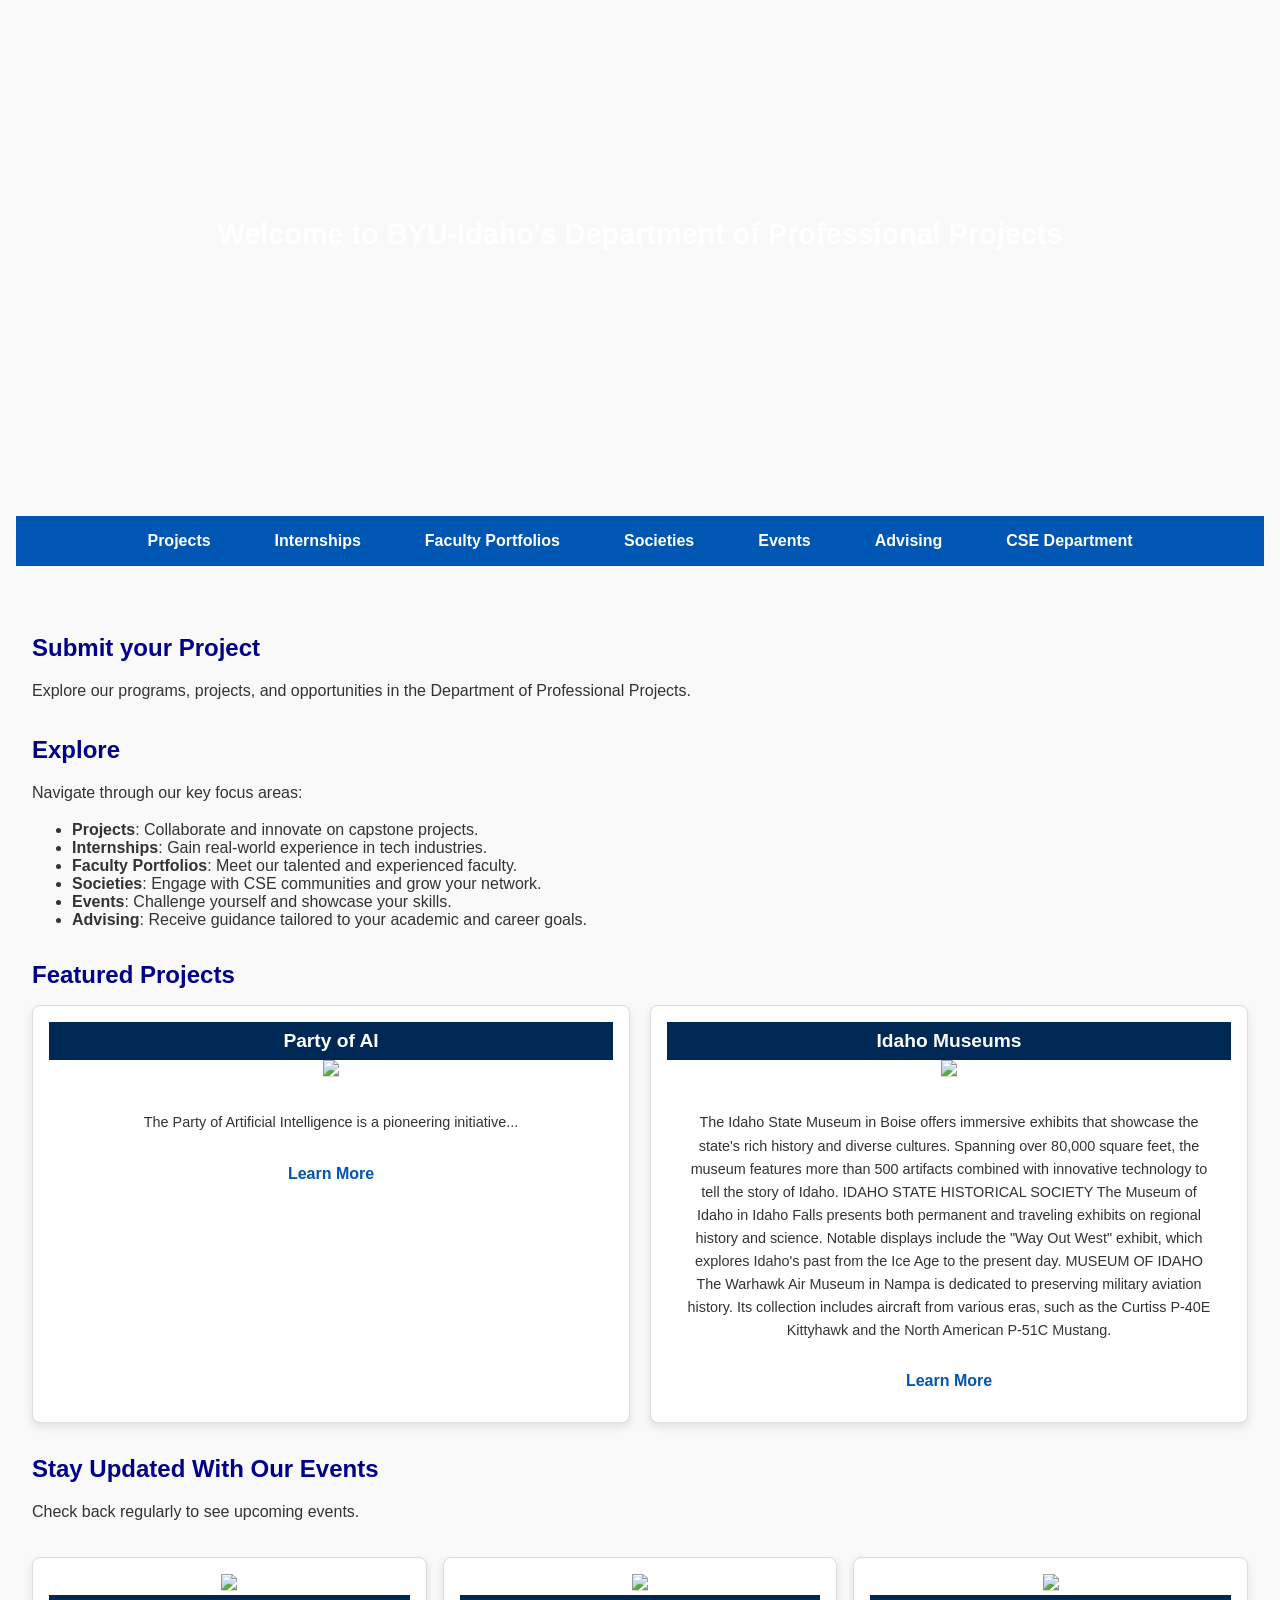
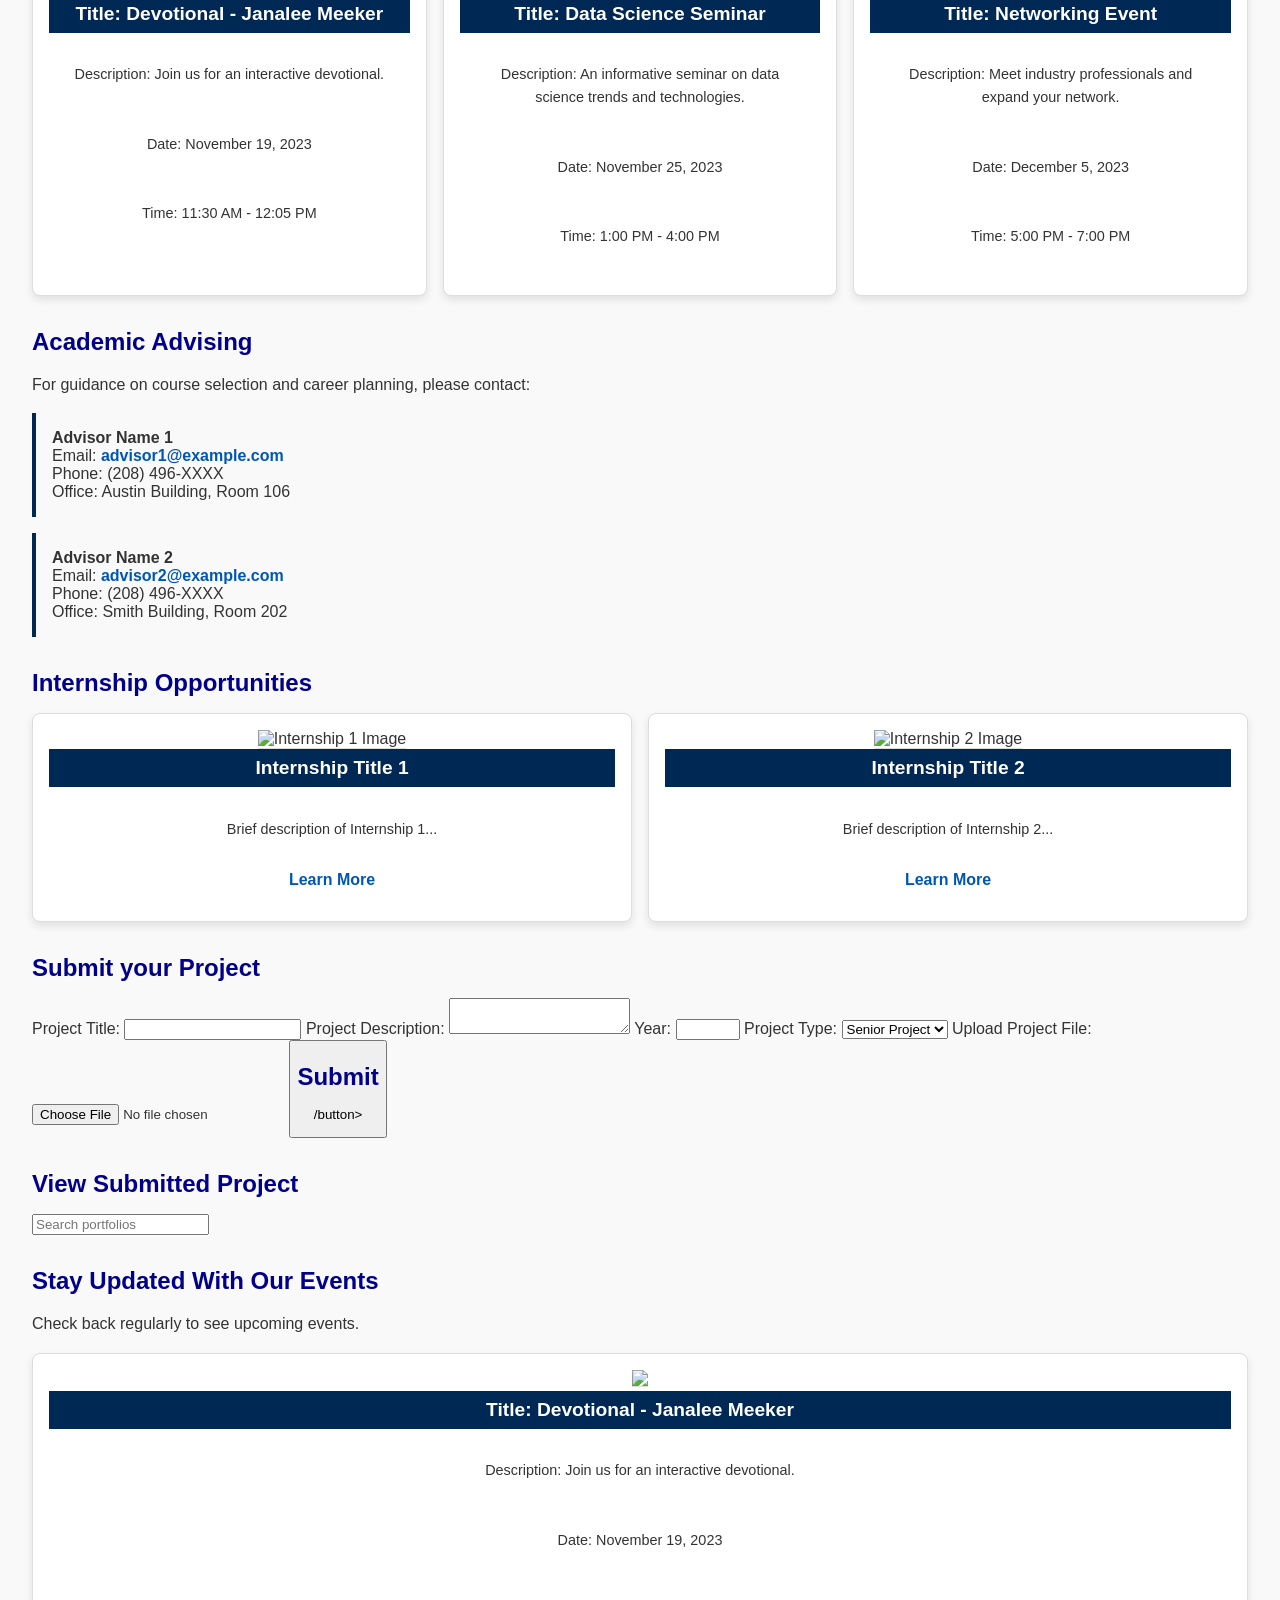
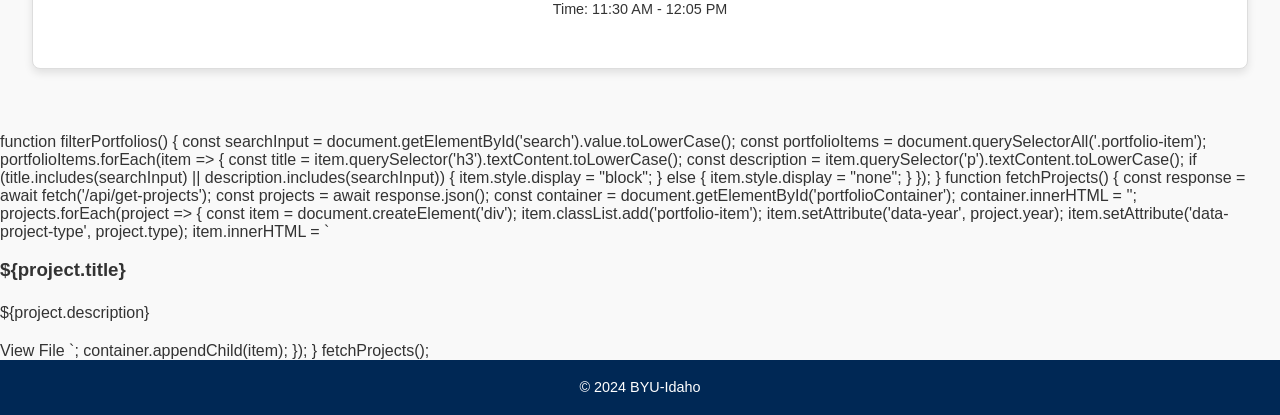
==== commit 275b8e1b: "upload pictures" ====
--- a/index.html
+++ b/index.html
@@ -71,7 +71,7 @@
         <div class="card">
           <h3>Idaho Museums</h3>
           <img
-            src="https://github.com/erospereira/Professional-Project-Department-Portfolio/blob/main/Idaho%20museums.jpeg?raw=true">
+            src="https://github.com/erospereira/Professional-Project-Department-Portfolio/blob/main/assets/Idaho%20museums.jpeg?raw=true">
           <p>The Idaho State Museum in Boise offers immersive exhibits that showcase the state's rich history and
             diverse cultures. Spanning over 80,000 square feet, the museum features more than 500 artifacts combined
             with innovative technology to tell the story of Idaho.
@@ -119,7 +119,7 @@
       <!-- Example Event Card -->
       <div class="card">
         <img
-          src="https://github.com/erospereira/Professional-Project-Department-Portfolio/blob/main/Janalee.jpg?raw=true" />
+          src="https://github.com/erospereira/Professional-Project-Department-Portfolio/blob/main/assets/Janalee.jpg?raw=true" />
         <div class="card-content">
           <h3>Title: Devotional - Janalee Meeker</h3>
           <p>Description: Join us for an interactive devotional.</p>
@@ -130,7 +130,7 @@
 
       <div class="card">
         <img
-          src="https://github.com/erospereira/Professional-Project-Department-Portfolio/blob/main/Idaho%20Community.jpeg?raw=true" />
+          src="https://github.com/erospereira/Professional-Project-Department-Portfolio/blob/main/assets/Idaho%20Community.jpeg?raw=true" />
         <div class="card-content">
           <h3>Title: Data Science Seminar</h3>
           <p>Description: An informative seminar on data science trends and technologies.</p>
@@ -141,7 +141,7 @@
 
       <div class="card">
         <img
-          src="https://github.com/erospereira/Professional-Project-Department-Portfolio/blob/main/BYU%20Idaho2.jpeg?raw=true" />
+          src="https://github.com/erospereira/Professional-Project-Department-Portfolio/blob/main/assets/BYU%20Idaho2.jpeg?raw=true" />
         <div class="card-content">
           <h3>Title: Networking Event</h3>
           <p>Description: Meet industry professionals and expand your network.</p>
@@ -181,14 +181,14 @@
       <div class="grid-container">
         <div class="card">   
                    
-          <img src="C:\Users\erosp\Documents\Repositories\Professional-Project-Department-Portfolio\assets\BYU Idaho2.jpeg" alt="Internship 1 Image" class="card-img">
+          <img src="https://github.com/erospereira/Professional-Project-Department-Portfolio/blob/main/assets/Idaho%20Community.jpeg?raw=true" alt="Internship 1 Image" class="card-img">
           <div class="card-content"></div>
           <h3>Internship Title 1</h3>
           <p>Brief description of Internship 1...</p>
           <a href="internship1-details.html">Learn More</a>
         </div>
         <div class="card">                   
-          <img src="C:\Users\erosp\Documents\Repositories\Professional-Project-Department-Portfolio\assets\Idaho Community.jpeg" alt="Internship 2 Image" class="card-img" >
+          <img src="https://github.com/erospereira/Professional-Project-Department-Portfolio/blob/main/assets/Idaho%20Community.jpeg?raw=true" alt="Internship 2 Image" class="card-img" >
           <div class="card-content"></div>
           <h3>Internship Title 2</h3>
           <p>Brief description of Internship 2...</p>
@@ -270,7 +270,7 @@
 
   
   </script>
-    async function fetchProjects() {
+    function fetchProjects() {
       const response = await fetch('/api/get-projects');
       const projects = await response.json();
       const container = document.getElementById('portfolioContainer');
--- a/style.css
+++ b/style.css
@@ -191,7 +191,6 @@
     align-items: center;
     flex-direction: column;
     height:500px;
-    background-image: url(../Professional-Project-Department-Portfolio/assets/vadim-sherbakov-d6ebY-faOO0-unsplash.jpg);
     background-size: cover;
     background-position: center;
     
--- a/style.css
+++ b/style.css
@@ -191,7 +191,6 @@
     align-items: center;
     flex-direction: column;
     height:500px;
-    background-image: url(../Professional-Project-Department-Portfolio/assets/vadim-sherbakov-d6ebY-faOO0-unsplash.jpg);
     background-size: cover;
     background-position: center;
     
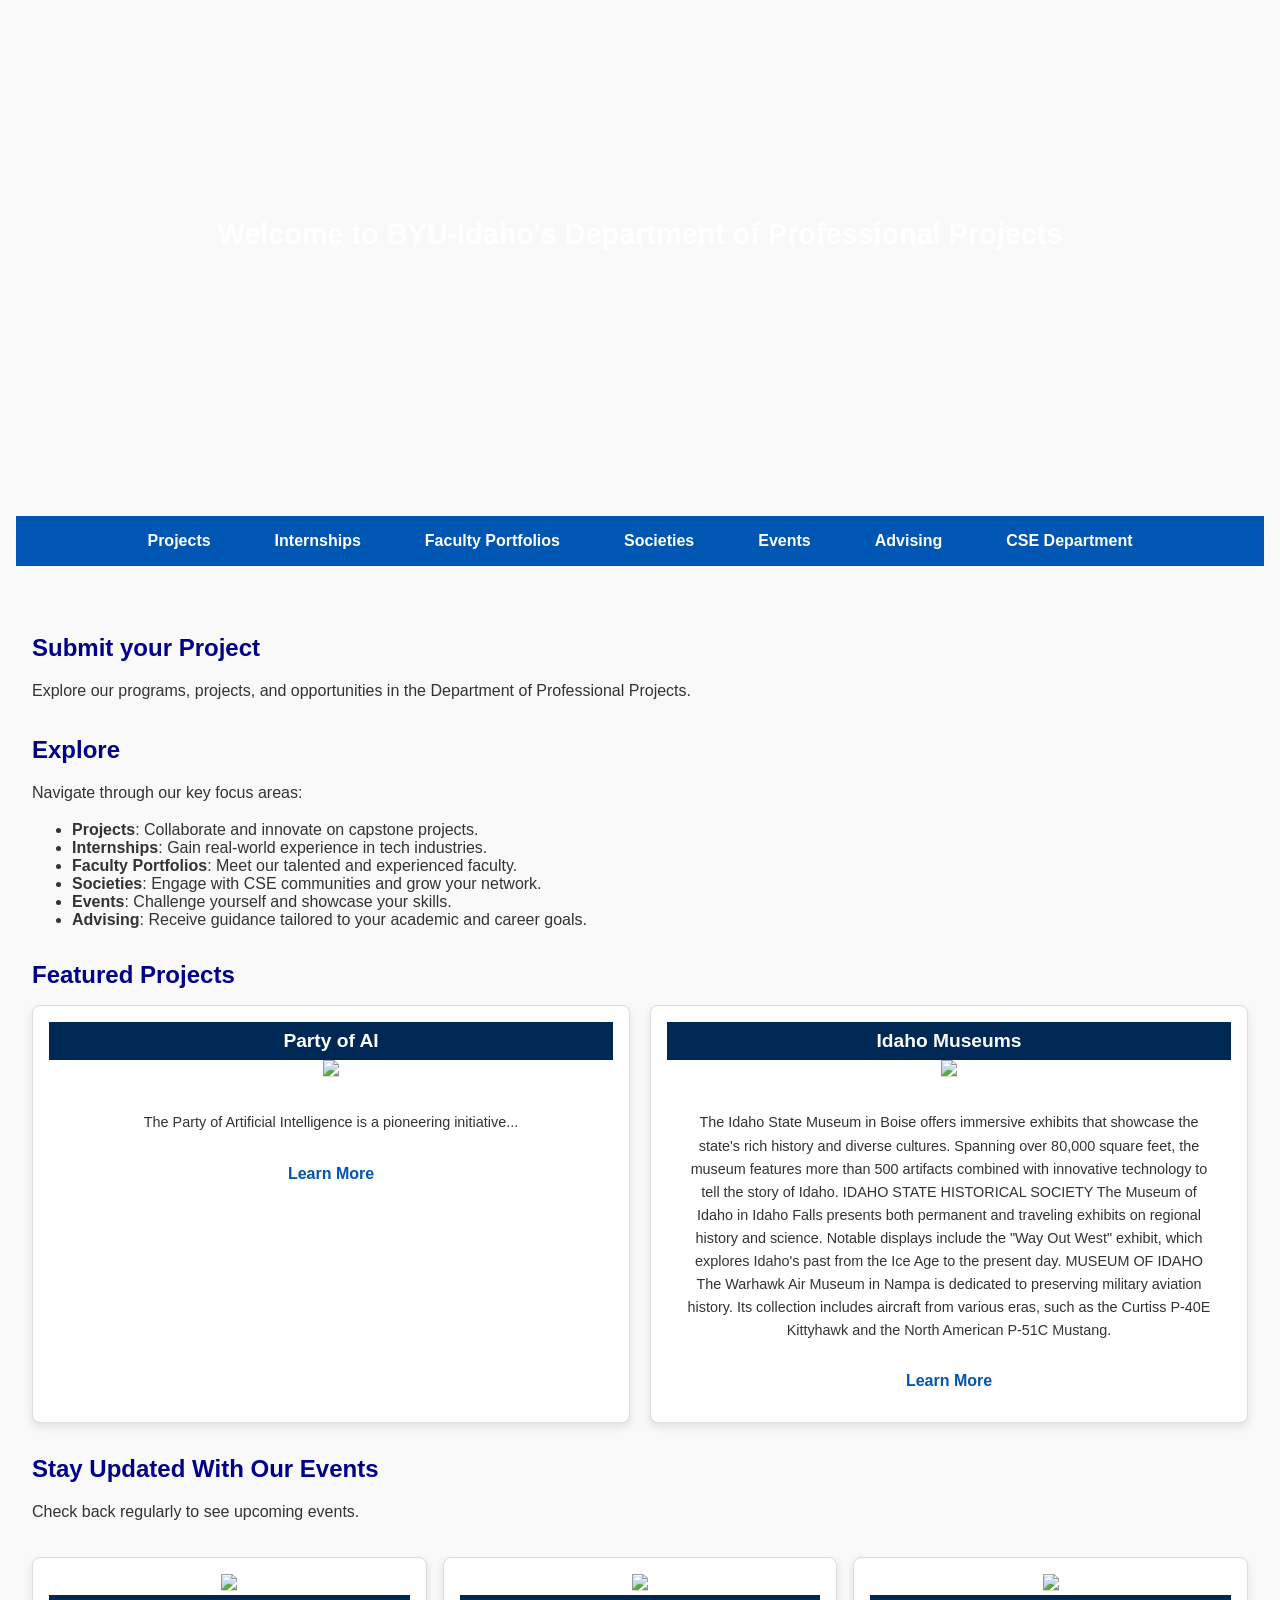
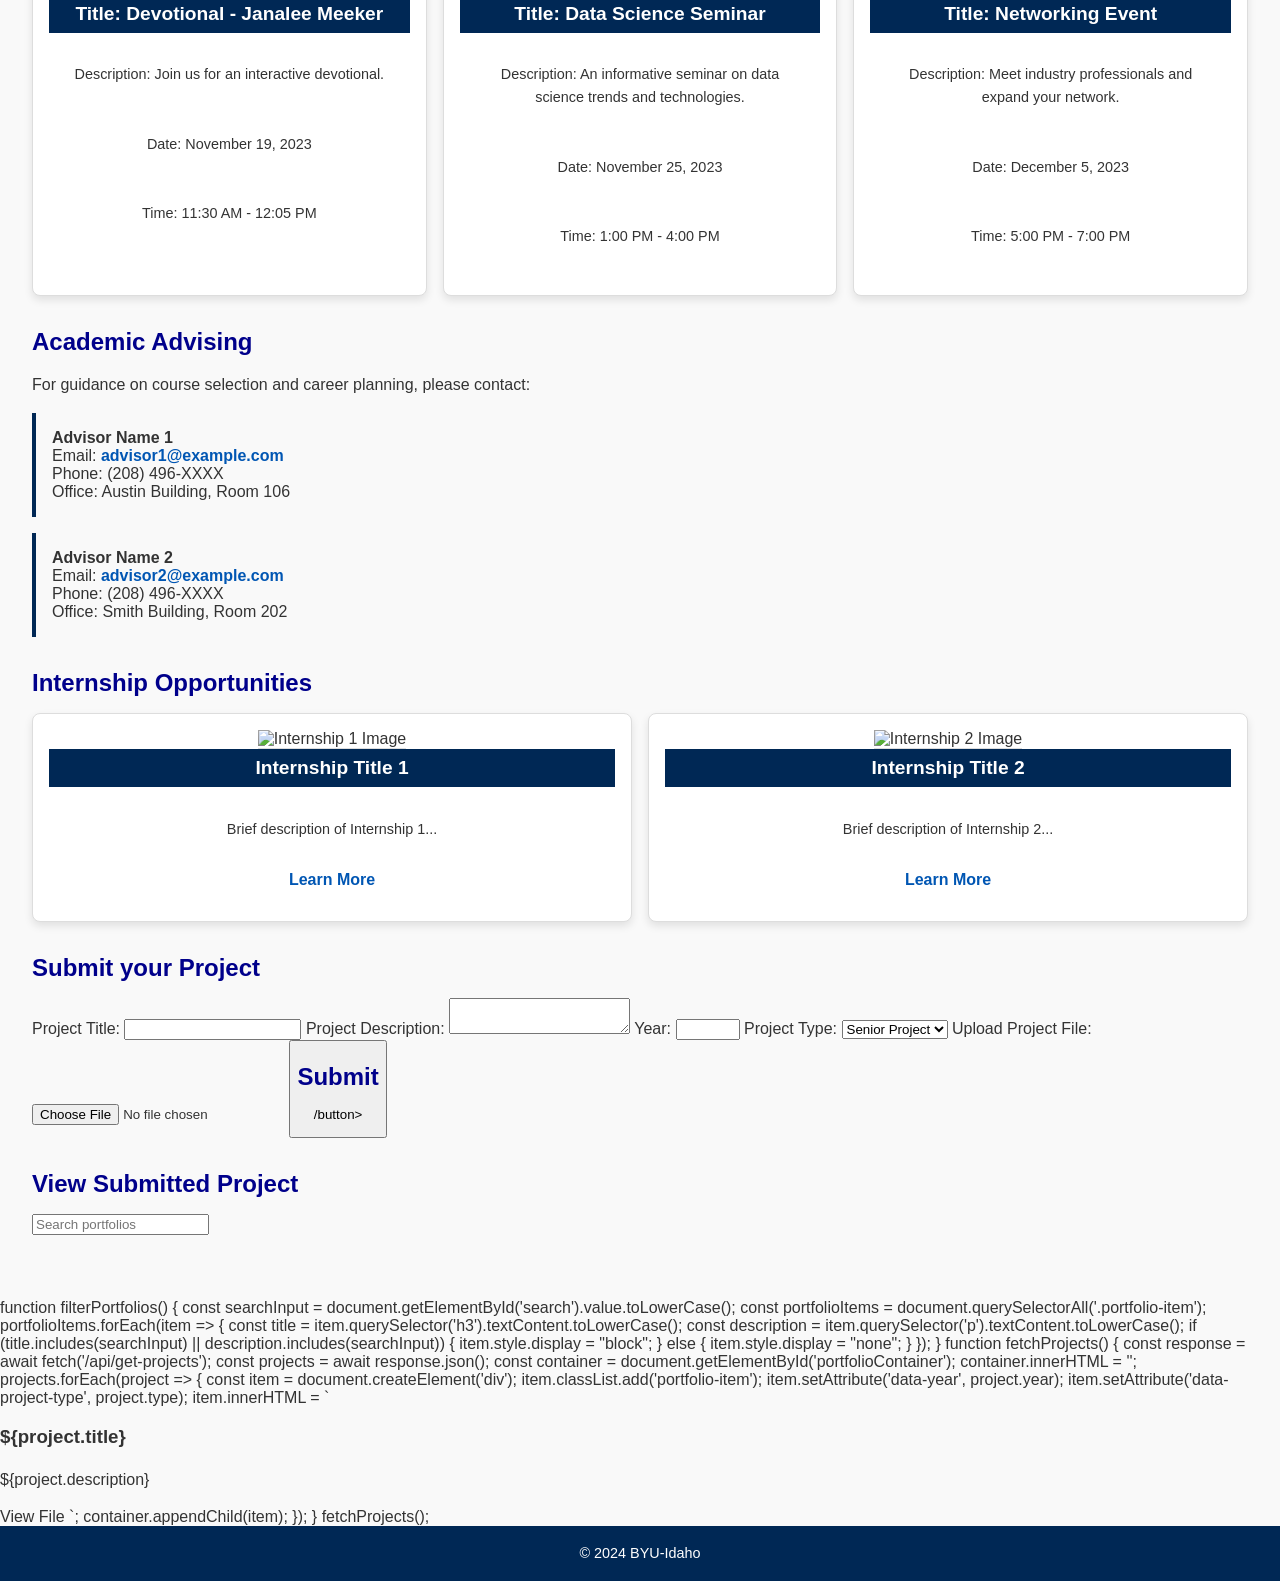
==== commit 573055da: "section change" ====
--- a/index.html
+++ b/index.html
@@ -235,22 +235,7 @@
 
     
 
-    <section>
-      <h2 style="color: #00008b;">Stay Updated With Our Events</h2>
-      <p>Check back regularly to see upcoming events.</p>
-      <div class="grid-container">
-        <div class="card">
-          <img src="https://github.com/erospereira/Professional-Project-Department-Portfolio/blob/main/assets/Janalee.jpg?raw=true" />
-          <div class="card-content">
-            <h3>Title: Devotional - Janalee Meeker</h3>
-            <p>Description: Join us for an interactive devotional.</p>
-            <p>Date: November 19, 2023</p>
-            <p>Time: 11:30 AM - 12:05 PM</p>
-          </div>
-        </div>
-        <!-- Additional event cards -->
-      </div>
-    </section>
+    
   </main>
 
  
